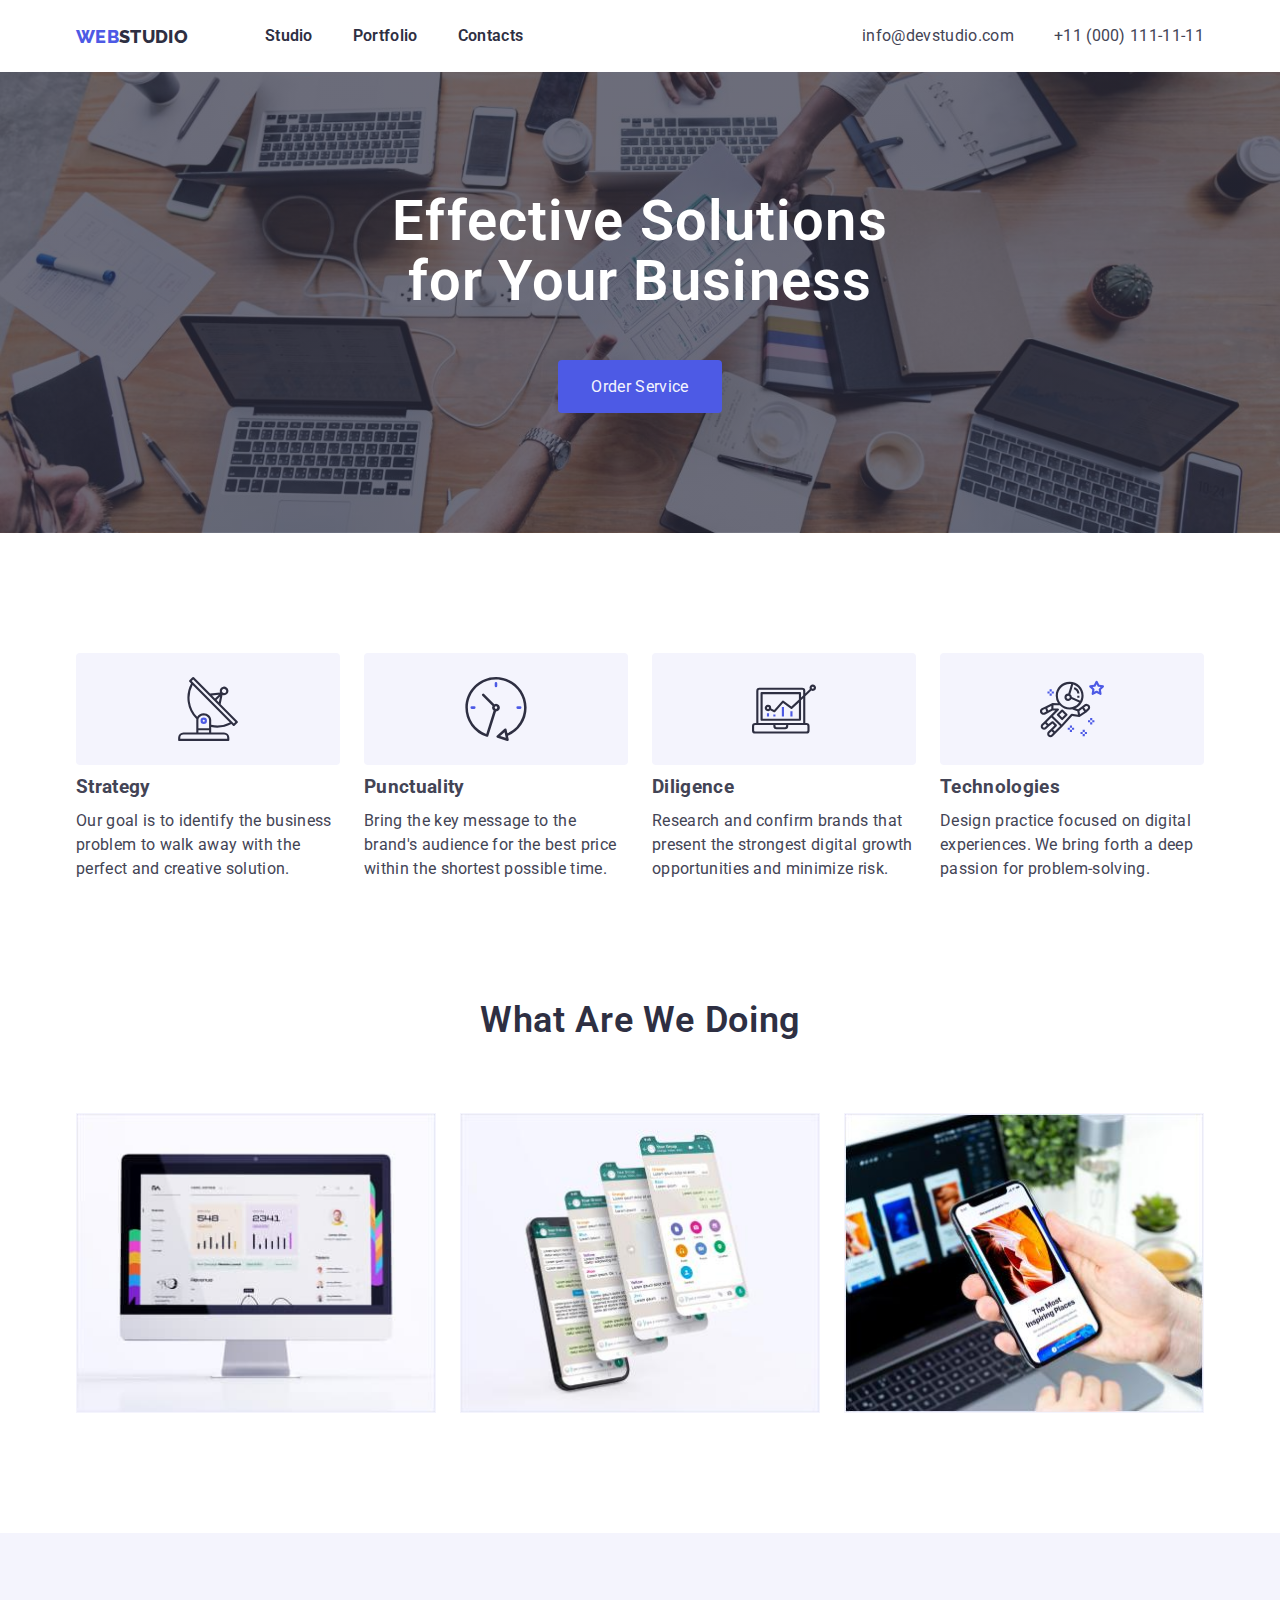
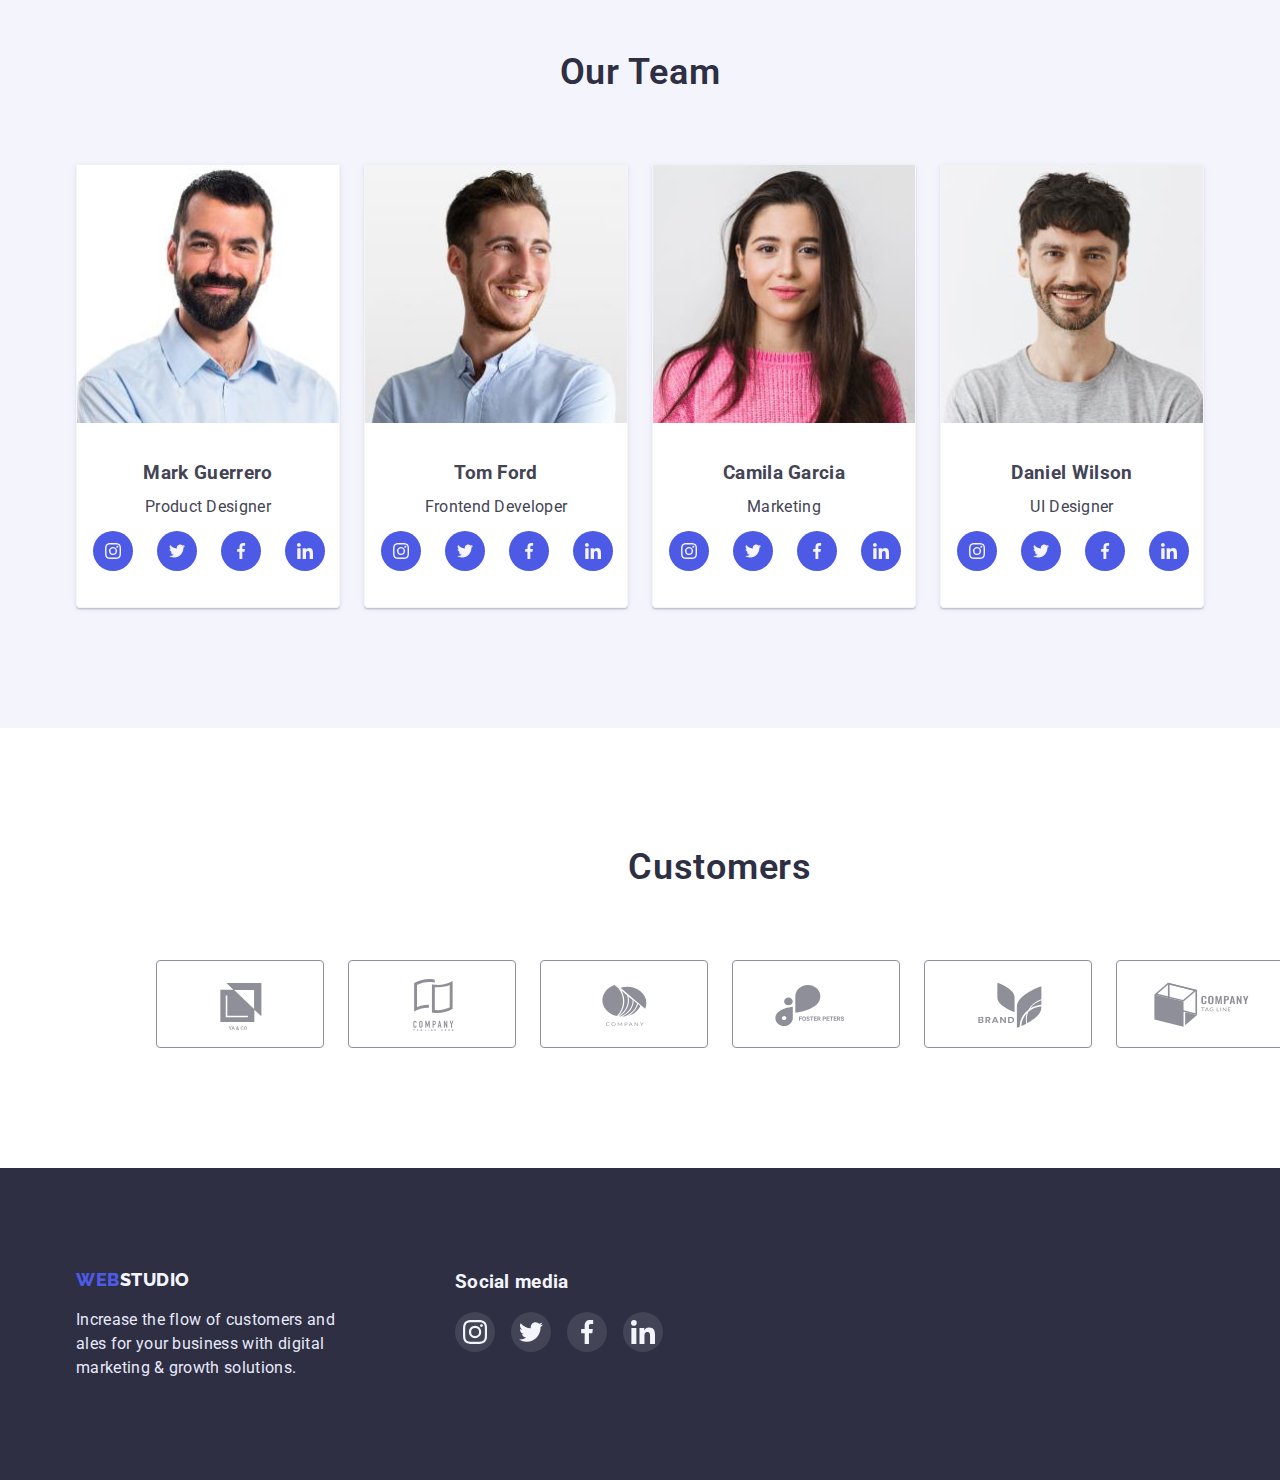
==== index.html @ b6b01c93 "goit-markup-hw-05" ====
<!DOCTYPE html>
<html lang="en">
<head>
    <meta charset="UTF-8">
    <meta http-equiv="X-UA-Compatible" content="IE=edge">
    <meta name="viewport" content="width=device-width, initial-scale=1.0">
    <title>WebStudio</title>
<link rel="preconnect" href="https://fonts.googleapis.com">
<link rel="preconnect" href="https://fonts.gstatic.com" crossorigin>

<link
    href="https://fonts.googleapis.com/css2?family=Montserrat:wght@400;700&family=Raleway:wght@800&family=Roboto:wght@300;400;700&display=swap"
    rel="stylesheet">
<link rel="stylesheet" href="https://cdnjs.cloudflare.com/ajax/libs/modern-normalize/1.0.0/modern-normalize.min.css" >
<link rel="stylesheet" href="./css/styles.css">
</head>
<body>
<header>
    <div class="container header-container">
        <nav class="logo-nav">
            <a class="logo" href="./index.html"><span class="logo-color">web</span>studio</a>
            <ul class="header-nav list">
                <li class="header-item"><a class="link menu-link" href="./index.html">Studio</a></li>
                <li class="header-item"><a class="link menu-link" href="./portfolio.html">Portfolio</a></li>
                <li class="header-item"><a class="link menu-link" href="#">Contacts</a></li>
            </ul>
        </nav>
        <ul class="contacts-iteam list">
            <li class="contacts-list">
                <a class="contacts-link menu-link" href="mailto:info@devstudio.com">info@devstudio.com</a>
            </li>
            <li class="contacts-list">
                <a class="contacts-link menu-link" href="tel:+110001111111">+11 (000) 111-11-11</a>
            </li>
        </ul>
    </div>
</header>
<main>
    
   <section class="hero">
        <div class="container">
            <h1 class="hero-name">Effective Solutions <br>for Your Business</h1>
            <button class="button-center" data-modal-open type="button">Order Service</button>
        </div>
    </section>
    <section class="section">
        <div class="container ">
           <h2 class="priorities center visually-hidden">Our priorities</h2>
                <ul class="list list-title ">
                    <li class="list-title-item">
                        <div class="container-rectangle">
<svg class="priorities-list-icon">
    <use href="./images/icons.svg#icon-antenna"></use>
</svg>
</div>
                        <h3 class="title">Strategy</h3>
                        <p>Our goal is to identify the business
                problem to walk away with the perfect and creative solution.</p>
                    </li>
                    <li class="list-title-item">
                    <div class="container-rectangle">
                            <svg class="priorities-list-icon">
                                <use href="./images/icons.svg#icon-clock"></use>
                            </svg>
                        </div>
                        <h3 class="title">Punctuality</h3>
                        <p>Bring the key message to the brand's audience for the best price within the shortest possible time.</p>
                    </li>
                    <li class="list-title-item">
                        <div class="container-rectangle">
                            <svg class="priorities-list-icon">
                                <use href="./images/icons.svg#icon-diagram"></use>
                            </svg>
                        </div>
                        <h3 class="title">Diligence</h3>
                        <p>Research and confirm brands that present the strongest digital growth opportunities and minimize risk.</p>
                    </li>
                    <li class="list-title-item">
                        <div class="container-rectangle">
                            <svg class="priorities-list-icon">
                                <use href="./images/icons.svg#icon-astronaut"></use>
                            </svg>
                        </div>
                        <h3 class="title">Technologies</h3>
                        <p>Design practice focused on digital experiences. We bring forth a deep passion for problem-solving.</p>
                    </li>
                </ul>
        </div>
    </section>
         <section class="options section">
            <div class="container">
                <h2 class="priorities center-section">What are we doing</h2>
                    <ul class="list list-options">
                        <li class="list-options-item">
                            <div class="container-options">
                                <img src="./images/img5.jpg" alt="comruter" width="360">
                            </div>
                        </li>
                        <li class="list-options-item">
                            <div class="container-options">
                                <img src="./images/img6.jpg" alt="screen phones" width="360">
                            </div>
                        </li>
                        <li class="list-options-item">
                            <div class="container-options">
                                <img src="./images/img7.jpg" alt="screen phones" width="360">
                            </div>
                        </li>
                        </ul>
            </div>
        </section>
        <section class="team section">
            <div class="container container-team">
                <h2 class="priorities center">Our Team</h2>
                    <ul class="item-team list">
                        <li class="team-list">
                            <img class="team-img" src="./images/img1.jpg" alt="Product Designer" width="264">
                            <div class="team-style">
                            <h3 class="team-name">Mark Guerrero</h3>
                            <p class="team-name-center">Product Designer</p>
                            <ul class="social-list list">
                                <li class="social-list-iteam">
                                    <a class="social-list-link" href="#">
                                    <svg class="social-list-icon">
                                    <use href="./images/icons.svg#icon-instagram_team">
                                    
                                    </use>
                                </svg>
                            </a>
                        </li>
                            <li class="social-list-iteam">
                                <a class="social-list-link" href="#">
                                    <svg class="social-list-icon">
                                        <use href="./images/icons.svg#icon-twitter_team"></use>
                                    </svg>
                                </a>
                            </li>
                                <li class="social-list-iteam">
                                    <a class="social-list-link" href="#">
                                        <svg class="social-list-icon">
                                            <use href="./images/icons.svg#icon-facebook_team">
                                
                                            </use>
                                        </svg>
                                    </a>
                                </li>
                                <li class="social-list-iteam">
                                    <a class="social-list-link" href="#">
                                        <svg class="social-list-icon">
                                            <use href="images/icons.svg#icon-linkedin_team">
                                
                                            </use>
                                        </svg>
                                    </a>
                                </li>
                            </ul>
                            </div>
                        </li>
                        <li class="team-list">
                            <img class="team-img" src="./images/img2.jpg" alt="Frontend Developer" width="264">
                            <div class="team-style">
                            <h3 class="team-name">Tom Ford</h3>
                            <p class="team-name-center">Frontend Developer</p>
                            <ul class="social-list list">
                                <li class="social-list-iteam">
                                    <a class="social-list-link" href="#">
                                        <svg class="social-list-icon">
                                        <use href="./images/icons.svg#icon-instagram_team">
                            
                                            </use>
                                        </svg>
                                    </a>
                                </li>
                                <li class="social-list-iteam">
                                    <a class="social-list-link" href="#">
                                        <svg class="social-list-icon">
                                            <use href="./images/icons.svg#icon-twitter_team"></use>
                                        </svg>
                                    </a>
                                </li>
                                <li class="social-list-iteam">
                                    <a class="social-list-link" href="#">
                                        <svg class="social-list-icon">
                                            <use href="./images/icons.svg#icon-facebook_team">
                            
                                            </use>
                                        </svg>
                                    </a>
                                </li>
                                <li class="social-list-iteam">
                                    <a class="social-list-link" href="#">
                                        <svg class="social-list-icon">
                                            <use href="images/icons.svg#icon-linkedin_team">
                            
                                            </use>
                                        </svg>
                                    </a>
                                </li>
                            </ul>
                        </div>
                        </li>
                        <li class="team-list">
                            <img class="team-img" src="./images/img3.jpg" alt="Marketing" width="264">
                            <div class="team-style">
                            <h3 class="team-name">Camila Garcia </h3>
                            <p class="team-name-center">Marketing</p>
                            <ul class="social-list list">
                                <li class="social-list-iteam">
                                    <a class="social-list-link" href="#">
                                        <svg class="social-list-icon">
                                        <use href="./images/icons.svg#icon-instagram_team">
                            
                                            </use>
                                        </svg>
                                    </a>
                                </li>
                                <li class="social-list-iteam">
                                    <a class="social-list-link" href="#">
                                        <svg class="social-list-icon">
                                            <use href="./images/icons.svg#icon-twitter_team"></use>
                                        </svg>
                                    </a>
                                </li>
                                <li class="social-list-iteam">
                                    <a class="social-list-link" href="#">
                                        <svg class="social-list-icon">
                                            <use href="./images/icons.svg#icon-facebook_team">
                            
                                            </use>
                                        </svg>
                                    </a>
                                </li>
                                <li class="social-list-iteam">
                                    <a class="social-list-link" href="#">
                                        <svg class="social-list-icon">
                                            <use href="images/icons.svg#icon-linkedin_team">
                            
                                            </use>
                                        </svg>
                                    </a>
                                </li>
                            </ul>
                            </div>
                        </li>
                        <li class="team-list">
                        <img class="team-img" src="./images/img4.jpg" alt="UI Designer" width="264">
                        <div class="team-style">
                        <h3 class="team-name">Daniel Wilson</h3>
                        <p class="team-name-center">UI Designer</p>
                        <ul class="social-list list">
                            <li class="social-list-iteam">
                                <a class="social-list-link" href="#">
                                    <svg class="social-list-icon">
                                <use href="./images/icons.svg#icon-instagram_team">
                        
                                        </use>
                                    </svg>
                                </a>
                            </li>
                            <li class="social-list-iteam">
                                <a class="social-list-link" href="#">
                                    <svg class="social-list-icon">
                                        <use href="./images/icons.svg#icon-twitter_team"></use>
                                    </svg>
                                </a>
                            </li>
                            <li class="social-list-iteam">
                                <a class="social-list-link" href="#">
                                    <svg class="social-list-icon">
                                        <use href="./images/icons.svg#icon-facebook_team">
                        
                                        </use>
                                    </svg>
                                </a>
                            </li>
                            <li class="social-list-iteam">
                                <a class="social-list-link" href="#">
                                    <svg class="social-list-icon">
                                        <use href="images/icons.svg#icon-linkedin_team">
                        
                                        </use>
                                    </svg>
                                </a>
                            </li>
                        </ul>
                        </div>
                        </li>
                    </ul> 
            </div>
        </section>
<section class="customers">
<div class="container">
<h2 class="priorities center">Customers</h2>
<ul class="list customers-list">
    <li class="customers-list-item">
      <a href="" class="customers-list-link">
            <svg class="customers-icon">
                <use class="icon-flex" href="./images/icons.svg#icon-logo_one"></use>
            </svg>
        </a>
  
    </li>
    <li class="customers-list-item">
    <a href="" class="customers-list-link">
                <svg class="customers-icon">
                <use href="./images/icons.svg#icon-logo_two"></use>
            </svg>
        </a>
    </li>

    <li class="customers-list-item">
    <a href="" class="customers-list-link">
                <svg class="customers-icon">
                <use href="./images/icons.svg#icon-logo_three"></use>
            </svg>
        </a>
    </li>
    <li class="customers-list-item">
    <a href="" class="customers-list-link">
            <svg class="customers-icon">
                <use href="./images/icons.svg#icon-logo_four"></use>
            </svg>
        </a>
    </li>
    <li class="customers-list-item">
        <a href="" class="customers-list-link">
            <svg class="customers-icon">
                <use href="./images/icons.svg#icon-logo_five"></use>
            </svg>
        </a>
    </li>
    <li class="customers-list-item">
    <a href="" class="customers-list-link">
            <svg class="customers-icon">
                <use href="./images/icons.svg#icon-logo_six"></use>
            </svg>
        </a>
    </li>
</ul>
</div>
</section>
    </main>
<footer class="footer">
    <div class="container-footer container">
    <div class="container-text">
        <a class="footer-link" href="./index.html"><span class="logo-color">web</span>studio</a>
        <p class="footer-text">Increase the flow of customers and<br>
            ales for your business with digital<br>
            marketing & growth solutions.
        </p>
    </div>
    <div class="social-container">
        <h3 class="name-social ">Social media</h3>
        <ul class="footer-icon-list list">
            <li class="footer-icon-item">
                <a class="footer-icon-link">
                <svg class="footer-icon">
                    <use href="./images/icons.svg#icon-instagram_footer"></use>
                </svg>
                </a>
            </li>
            <li class="footer-icon-item">
                <a class="footer-icon-link">
                <svg class="footer-icon">
                    <use href="./images/icons.svg#icon-twitter_footer"></use>
                </svg>
                </a>
            </li>
            <li class="footer-icon-item">
                <a class="footer-icon-link">
                <svg class="footer-icon">
                    <use href="./images/icons.svg#icon-facebook_footer"></use>
                </svg>
                </a>
            </li>
            <li class="footer-icon-item">
                <a class="footer-icon-link">
                <svg class="footer-icon">
                    <use href="./images/icons.svg#icon-linkedin_footer"></use>
                </svg>
                </a>
            </li>
        </ul>
    </div>
    </div>
</div>
</footer>
<div class="backdrop is-hidden" data-modal>
    <div class="modal">
        <button type="button" class="modal-close-btn" data-modal-close>
            <svg class="modal-close-btn-icon ">
                <use href="./images/icons.svg#icon-close-modal"></use>
            </svg>
        </button>
    </div>
</div>
<script src="./js/modal.js"></script>
</body>
</html>
---- css/styles.css ----
html {
    box-sizing: border-box;
}
*,
*::before,
*::after {
    box-sizing: border-box;
    margin: 0;
    padding: 0;
}
:root {
    --accent-color: #4D5AE5;
    --primary-whirte-color: #FFFFFF;
    --color-priority: #2E2F42;
    --color-text: #434455;
    --color-active: #404BBF;
    --color-bg-btn: #F4F4FD;
    --color-footer: #E7E9FC;
    --card-set-gap: 24px;
    --icon-color: #AFB1B8;
    --icon-footer: #31D0AA;
    --icon-customer-border:#8E8F99;
   
    --transition-duration-func: 250ms cubic-bezier(0.4, 0, 0.2, 1);
    /*--btn-shadow: 0px 3px 1px rgba(0, 0, 0, 0.1), 0px 2px 1px rgba(0, 0, 0, 0.08), 0px 2px 2px rgba(0, 0, 0, 0.12);
    --card-shadow: 0px 1px 6px rgba(46, 47, 66, 0.08);*/
}
body {
    font-family: 'Roboto', sans-serif;
    font-weight: 400;
    font-size: 16px;
    line-height: 1.5;
    color: var(--color-text);
    background-color: var(--primary-whirte-color);
    letter-spacing: 0.02em;    
}
.container {
    width: 1158px;
    padding-left: 15px;
    padding-right: 15px;
    margin: 0 auto;
 
}
.container-grid {
    margin-left: auto;
    margin-right: auto;
    padding-bottom: 120px;  
}
h1,
h2,
h3 {
    margin: 0;  
}
p,
ul {
    margin: 0;
}
.header-nav .header-item:active::after {
    content: '';
    display: block;
    width: 100%;
    height: 4px;
    background-color: var(--color-active);
    border-radius: 2px;
        
}
.logo {
    font-family: 'Raleway', sans-serif;
    text-transform: uppercase;
    font-weight: 800;
    font-size: 18px;
    text-transform: uppercase;
    text-decoration: none;
    color: var(--color-priority);
    transition: color var(--transition-duration-func);
}
.overlay {
    position: absolute;
    left: 0;
    top: 0;
    width: 100%;
    height:100%;
    overflow: auto;
    transform: translate(0, 100%);
    transition: transform 500ms linear;
    padding-top: 40px;
    padding-right: 32px;
    padding-bottom: 164px;
    padding-left: 32px;
    background-color: var(--accent-color);
    font-size: 400px;
    color: var(--color-bg-btn);
    font-size: 16px;
    line-height: 1.5;
    letter-spacing: 0.02em;

}
.list-item-img {
    position: relative;
    overflow: hidden;
}

.card-link:focus .overlay,
.card-link:hover .overlay
 {
    transform: translate(0, 0);
}
.section {
    padding-top: 120px;
    padding-bottom: 120px;
}

.logo-color {
    color: var(--accent-color);
}
.logo:hover,   
.logo:focus,
.logo:active {
    font-size: 18px;
    color: var(--accent-color);
}
.header-container {
    display: flex;
    align-items: center; 
}
.section-container {
    padding-top: 96px ;
   padding-bottom: 72px;
   text-align: center;
}
.logo-nav {
    display: flex;
    align-items: center;
}
.header-nav{
    display: flex;   
    color: var(--color-priority);
}
.header-nav .header-item{
    display: block;
    margin-right: 40px;  
        color: var(--color-priority);
transition: color var(--transition-duration-func);
}

.header-nav .header-item:last-child{
    margin-right: 0;
}
.header-nav .link {
    display: block;
    padding-top: 24px;
    padding-bottom: 24px;
    color: var(--color-priority);
    font-weight: 600;
    font-size: 16px;
    line-height: 1.5;
    list-style-type: none;
    text-decoration: none;
}
.menu-link {

    transition: color var(--transition-duration-func), background-color var(--transition-duration-func);
}
 .menu-link:hover,
 .menu-link:focus
 {
    color: var(--accent-color);
}
.menu-link:active
 {
    background-color: var(--primary-whirte-color);
}

.list {
    list-style-type: none;
    padding: 0;
    margin: 0;
}
.visually-hidden {
   position: absolute;
   white-space: nowrap;
   width: 1px;
   height: 1px;
   overflow: hidden;
   border: 0;
   padding: 0;
   clip: rect(0 0 0 0);
   clip-path: inset(50%);
   margin: -1px;
   
}
.contacts-iteam {
    display: flex;
    align-items: center;
    margin-left: auto;
}
.contacts-iteam  .contacts-link {
    display: block;
    padding-top: 24px;
    padding-bottom: 24px;
    font-size: 16px;
    line-height: 1.5;
    color: var(--color-text) ;
    text-decoration: none;
    letter-spacing: 0.02em;
    transition: color var(--transition-duration-func);
}
.contacts-iteam .contacts-list + .contacts-list {
    margin-left: 40px;
}

.contacts-link:hover,
.contacts-link:focus {
    color: var(--accent-color);
}
.contacts-link:active {
    color: var(--color-active);
}
.customers{
    min-width: 1440px;
    margin: 0 auto;
    padding-top: 120px;
    padding-bottom: 120px;
}
.logo {
    margin-right: 77px;
}
.button {
    border-radius: 4px;
    text-align: center;
    box-sizing: border-box;
    align-items: center;
    padding: 12px 24px;
    border: 1px solid var(--color-footer);
    border-radius: 4px;
    list-style: none;
}
.button-list {
    margin-right: 24px;
}
.button-iteam {
    display: flex;
    justify-content: center;
    margin-bottom: 72px;
}
.button-iteam .button-last:last-child {
    margin-right: 0;
}
.button-iteam .button-list:last-child {
    margin-right: 0;
}
.center {
    text-align: center;  
    /*padding-top: 120px; */
}
.center-section {
    text-align: center;
    margin-bottom: 72px;
}
.button-iteam .button {
    font-family: inherit;
    font-weight: 600;
    font-size: 16px;
    line-height: 1.5;
    background-color: var(--color-bg-btn);
    color: var(--accent-color);
    cursor: pointer;
    text-align: center;
    letter-spacing: 0.04em;  
    transition: color var(--transition-duration-func), background-color var(--transition-duration-func), box-shadow var(--transition-duration-func);
}

.button-iteam .button:hover,
.button-iteam .button:focus {
    color: var(--primary-whirte-color);
    background-color: var(--accent-color);
    box-shadow: 0px 3px 1px rgba(0, 0, 0, 0.1), 0px 2px 1px rgba(0, 0, 0, 0.08), 0px 2px 2px rgba(0, 0, 0, 0.12);
}
.button-iteam .button:active {
    color: var(--primary-whirte-color);
    background-color: var(--color-active);
 }
.button.btn-all {
    border-radius: 4px;
    padding: 12px 24px;
    border: 1px solid transparent;
    color: var(--primary-whirte-color) ;
    background-color: var(--accent-color);
    border: 0.5px solid var(--color-bg-btn);
 }
.list-item {
    margin-top: 0;
    background-color: var(--primary-whirte-color);
  
}
.hero {
    background-image: linear-gradient(rgba(46,47,66, 0.7), rgba(46,47,66, 0.7)),
 url("../images/img19.jpg");
    background-position: center;
    background-size: cover;
    background-repeat: no-repeat;
    text-align: center;
    padding-top: 120px;
    padding-bottom: 120px;
    max-width: 1440px;
    margin: 0 auto;
    background-color: var(--color-priority);
}
.button-center {
    display: block;
    padding: 16px 32px;
    margin: 0 auto;
    border-radius: 4px;
    border: 1px solid transparent;
    text-decoration: none;
    transition: color var(--transition-duration-func),cursor var(--transition-duration-func), background-color var(--transition-duration-func), box-shadow var(--transition-duration-func) ;
    color: var(--color-bg-btn);
    background-color: var(--accent-color);
   /* box-shadow: 0px 4px 4px rgba(0, 0, 0, 0.15);*/
    font-family: inherit;
    font-size: 16px;
    line-height: 1.19;
    letter-spacing: 0.02em;  
}
.button-center:hover,
.button-center:focus,
.button-center:active {
    color: var(--primary-whirte-color);
    background-color: var(--color-active);
    cursor: pointer;
    box-shadow: 0px 1px 6px rgba(46, 47, 66, 0.08), 0px 1px 1px rgba(46, 47, 66, 0.16), 0px 2px 1px rgba(46, 47, 66, 0.08);
}
.hero-name {
    margin-bottom: 48px;
    font-family: inherit;
    font-weight: 600;
    font-size: 56px;
    line-height: 1.07;
    letter-spacing: 0.02em;
    color: var(--primary-whirte-color);    
   
}
.team {
    background: var(--color-bg-btn);
}
.item-team {
    display: flex;
    justify-content: center;
    padding: 0;
    gap: 24px;
    background-color: var(--color-bg-btn);;
}
.item-team .team-list {
    box-shadow: 0px 1px 6px rgba(46, 47, 66, 0.08), 0px 1px 1px rgba(46, 47, 66, 0.16), 0px 2px 1px rgba(46, 47, 66, 0.08);
    border: 0.5px solid var(--color-bg-btn);
    border-radius: 0px 0px 4px 4px;
    border-top: none;
    background-color: var(--primary-whirte-color);
    width: calc((100% - (3*24px)) / 4);
}
.item-team .team-name {
    margin-bottom: 8px;
    text-align: center;
}

.team-name-center {
  
    text-align: center;
    margin-bottom: 12px;
}
.team-style {
    padding: 36px 16px ;

}
.social-list{
    display: flex;
    padding: 0;
    justify-content: space-between;
    margin: 0 auto;
        
}
.social-list-link{
    border-radius: 50%;
    width: 40px;
    height: 40px;
    align-items: center;
    justify-content: center;
    display: flex;
    background-repeat: no-repeat;
    background-position: center;
    background-color: var(--accent-color);
}
.social-list-icon {
    fill: var(--color-bg-btn);
    height: 16px;
    width: 16px;
    
}

.social-list-iteam {
    margin-right: 24px;
}
.social-list-iteam:last-child {
    margin-right: 0;
}

.main-section {
    padding-top: 96px ;
    padding-bottom: 120px;

}
.card-set {
    flex-wrap: wrap;
    padding: 0;
    list-style: none;
}
.card {
    max-width: 360px;
    padding: 0;
    border-top: none;
    
}
.card-set {
    display: flex;
    padding: 0;
    margin-right: -24px;
    margin-bottom: -48px;
 
}
.card-set .list-item {
    padding: 0;
    border: 0.5px solid var(--color-bg-btn);
    border-top: none;
    margin-right: 24px;
    margin-bottom: 48px;
    border: 0.5px solid var(--color-bg-btn);
    transition: box-shadow var(--transition-duration-func);
}
.card-set .list-item:hover {

    box-shadow: 0px 1px 6px rgba(46, 47, 66, 0.08), 0px 1px 1px rgba(46, 47, 66, 0.16), 0px 2px 1px rgba(46, 47, 66, 0.08);
}
.card-set .card-heading {
   
    margin-bottom: 8px;
    font-family: 'Roboto', sans-serif;
    font-weight: 600;
    font-size: 20px;
    line-height: 1.2;
    letter-spacing: 0.02em;
}
.card-link {
    display: block;
    background-image: linear-gradient(0deg, rgba(77, 90, 229, 0.1), rgba(77, 90, 229, 0.1));
}
.card-image {
    display: block;
    max-width: 100%;
    height: auto;
}
.card-content {
    border-top: 0;
    padding-top: 32px;
    padding-left: 16px;
    padding-right: 53px;
    padding-bottom: 32px;
}
.card-thumb {
 
    background-blend-mode: soft-light, normal;
}
.card-heading {
    margin-top: 0;  
}
.flex-container {
    display: flex;
    flex-wrap: wrap;
    padding-bottom: 120px;
}
.card-set .list-item {
    flex-basis: calc((100% - 72px) / 3);
}
.card-set > .list-item:nth-child(3n) {
    margin-right: 0;
}
img {
    display: block;
    max-width: 100%; 
}

.customers-list {
    display: flex;
    justify-content: center;
    align-items: center;
    padding: 0;
    fill: var(--icon-customer-border);
       
}
.customers-list .customers-list-item {

    margin-right: 24px;
    width: calc((100% - 120px) / 6);

}
.customers-list-link {
    display: flex;
    justify-content: center;
    align-items: center;
    height: 88px;
    border: 1px solid var(--icon-customer-border);
    border-radius: 4px;
    background-repeat: no-repeat;
    background-position: center;
    color: var(--icon-customer-border);
    transition: color var(--transition-duration-func), border-color var(--transition-duration-func);

}
.customers-list .customers-list-item:last-child{
    margin-right: 0;
}
.customers-list-link:hover,
.customers-list-link:active {
 
    border-color: var(--accent-color);
    color: var(--accent-color);



}
.customers-icon {
    fill: currentColor;
    width: 104px;
    height: 56px;
}

.options {
    padding-top: 0;
}
.container-options {
    border: 1px solid var(--color-bg-btn);
    background-image: linear-gradient(0deg, rgba(77, 90, 229, 0.1), rgba(77, 90, 229, 0.1));
}
.list-options > .list-options-item {
    margin-right: 24px;
}
.list-options .list-options-item:last-child {
    margin-right: 0;
}
.list-options {
    display: flex;
      
}
.priorities {
    margin-bottom: 72px;
   /* padding-top: 120px;*/
    font-weight: 600;
    font-size: 36px;
    line-height: 1.11;
    letter-spacing: 0.02em;
    text-transform: capitalize;
    color: var(--color-priority); 
}
.priorities-list {
    display: flex;
    justify-content: center;
    align-items: center;
    padding: 0;
   
       
       
}

.priorities-list-icon{
    fill: currentColor;
    width: 64px;
    height: 64px;
}
.container-rectangle {
    display: flex;
    justify-content: center;
    align-items: center;
    background-color: var(--color-bg-btn);
    height: 112px;
    margin-bottom: 8px;
    border-radius: 4px;
}
 .title {
    margin-bottom: 8px;   
}
 .list-title {
    display: flex;
    padding: 0px;
    gap: 24px; 
}
.list-title-item {
    flex-basis: calc((100% - (3 * 24px)) / 4);
  
    background-color: var(--primary-whirte-color);    
}
 .list-title > .list-title-item:last-child {
    margin-right: 0;  
}
.footer {
    background: var(--color-priority);
    color: var(--color-bg-btn);
    padding-top: 100px;
    padding-bottom: 100px;
}
.footer-text{
    margin-top: 16px;
    font-size: 16px;
    line-height: 1.5;
    letter-spacing: 0.02em;
    color: var(--color-footer);
     
}
.footer-link {
    display: block;
    justify-content: center;
    font-family: 'Raleway', sans-serif;
    text-transform: uppercase;
    font-weight: 800;
    font-size: 18px;
    line-height: 1.33;
    letter-spacing: 0.03em;
    text-decoration: none;
    color: var(--color-bg-btn);
    transition: color var(--transition-duration-func);
}
.footer-link:hover {
    color: var(--accent-color);
}
.footer-icon-list {
    display: flex;
    justify-content: start;
    align-items: center;
    padding: 0;
    margin-top: 16px;
}
.footer-icon-list .footer-icon-item {
    margin-right: 16px;
   /* justify-content: center;
    align-items: center;*/
}
.footer-icon-link {
    border-radius: 50%;
    width: 40px;
    height: 40px;
    align-items: center;
    justify-content: center;
    display: flex;
    background-repeat: no-repeat;
    background-position: center;
    background-color: rgba(255, 255, 255, 0.1);
    cursor: pointer;
    transition: background-color var(--transition-duration-func);
}
.footer-icon {
    fill: var(--color-bg-btn);
    height: 24px;
    width: 24px;
}
.footer-icon-list .footer-icon-item:last-child {
    margin-right: 0;
}
.footer-icon-link:hover,
.footer-icon-link:active {
    background-color: var(--icon-footer);
    
}
.container-footer{
    display: flex;
    justify-content: flex-start;
    align-items: flex-start;
}

.social-container {
    display: block;
    align-items: center;
    margin-left: 120px;
   
}
.name-social {
    margin: 0 auto;
}
.container-text {

    align-items: flex-start;
    justify-content: flex-start;
}
.backdrop {
    position: fixed;
    z-index: 100;
    top: 0;
    left: 0;
    transition: opacity var(--transition-duration-func), visibility var(--transition-duration-func);
    width: 100%;
    height: 100%;
    background-color: rgba(46, 47, 66, 0.4);
}
.modal {
    position: absolute;
    top: 50%;
    left: 50%;
    transform: translate(-50%, -50%);
    width: 408px;
    height: 576px;
    background-color: #FCFCFC;
    box-shadow: 0px 1px 1px rgba(0, 0, 0, 0.14), 0px 1px 3px rgba(0, 0, 0, 0.12), 0px 2px 1px rgba(0, 0, 0, 0.2);
    border-radius: 4px;
    transition: opacity var(--transition-duration-func) 200ms, transform var(--transition-duration-func) 200ms;
   
}
.modal-close-btn-icon {
    width: 8px;
    height: 8px;
    fill: currentColor;
    transition: color var(--transition-duration-func);
   
   
}
.modal-close-btn {
    position: absolute;
    top: 24px;
    right: 24px;
    display: flex;
    justify-content: center;
    align-items: center;
    width: 24px;
    height: 24px;
    background-color: var(--color-footer);
    border-radius: 50%;
    border: 1px solid rgba(0, 0, 0, 0.1);
    padding: 0;
    cursor: pointer;
    transition: background-color var(--transition-duration-func), color var(--transition-duration-func);

}
.modal-close-btn:active {
    color: var(--primary-whirte-color);
    background-color: var(--color-active);
}
.backdrop.is-hidden {
    opacity: 0;
    visibility: hidden;
    pointer-events: none;
}
.backdrop.is-hidden .modal {
    transform: translate(-50%, -70%);
    opacity: 0;
 
}
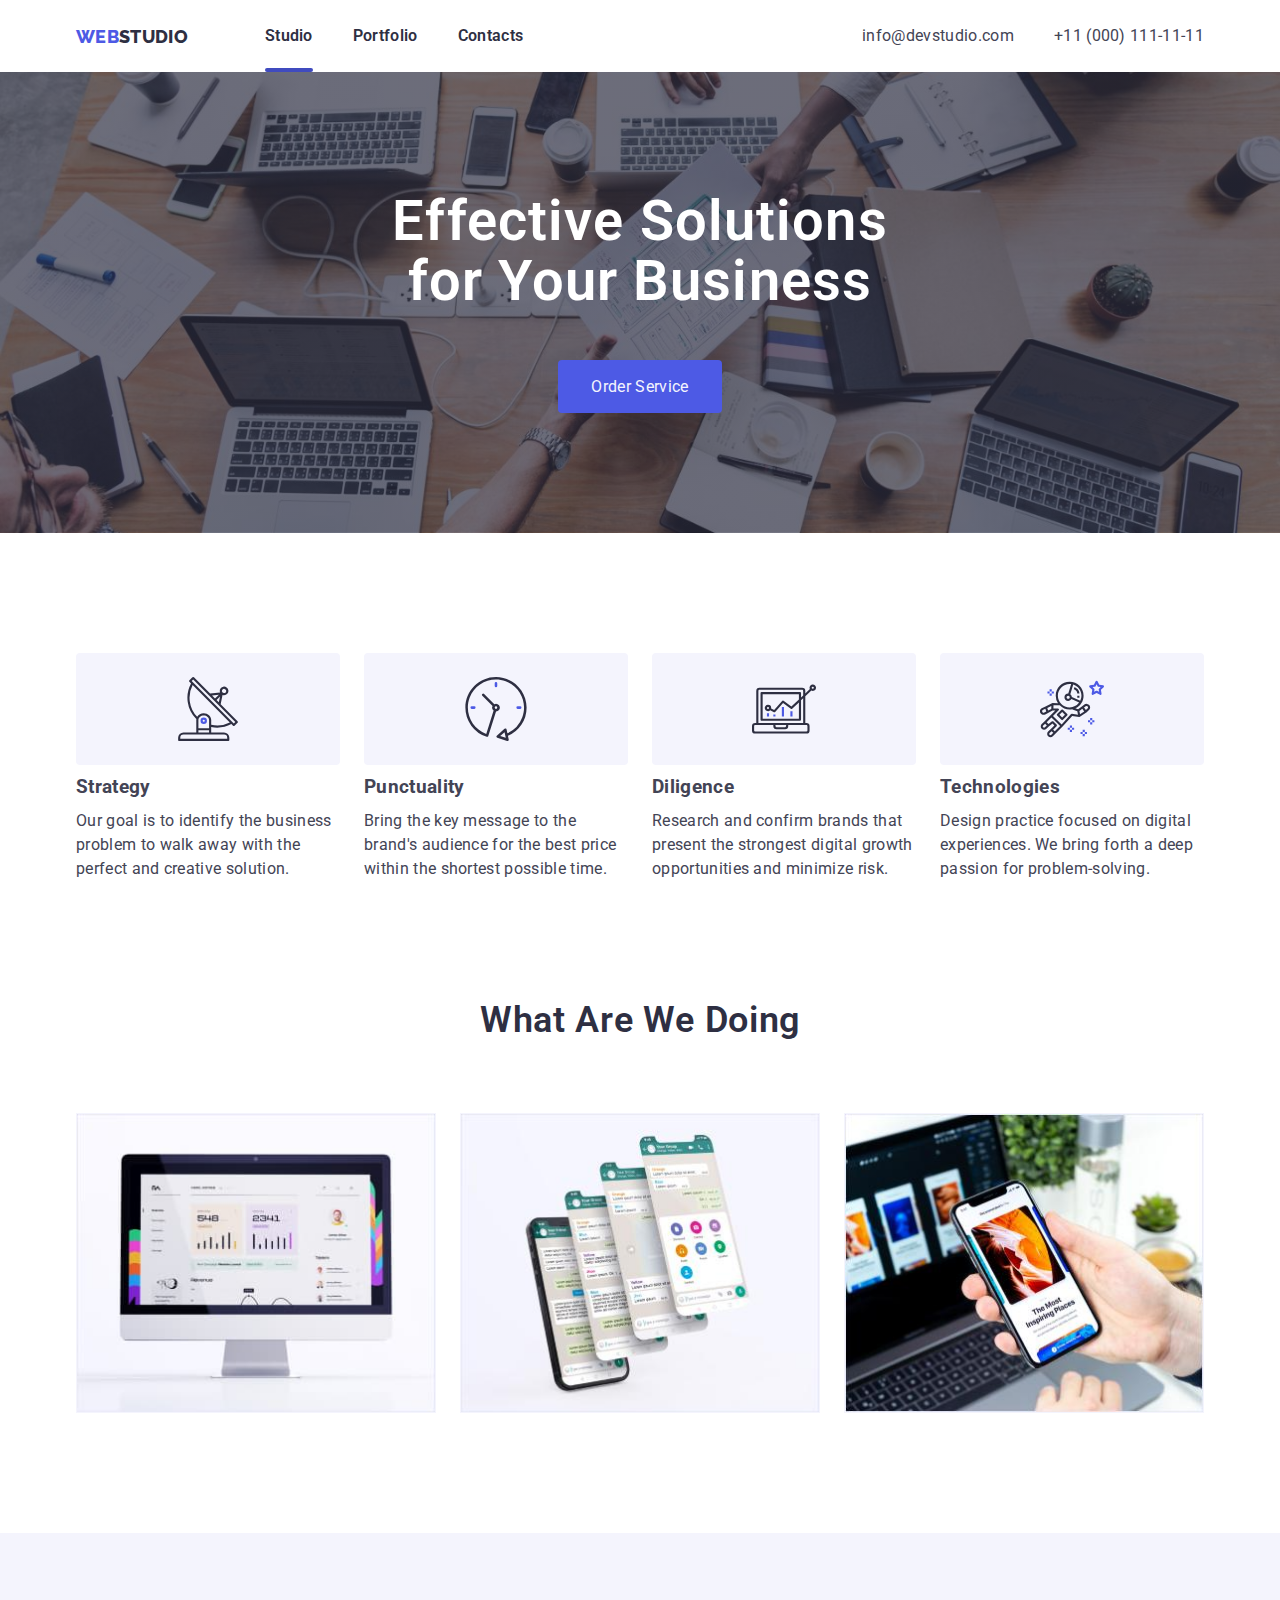
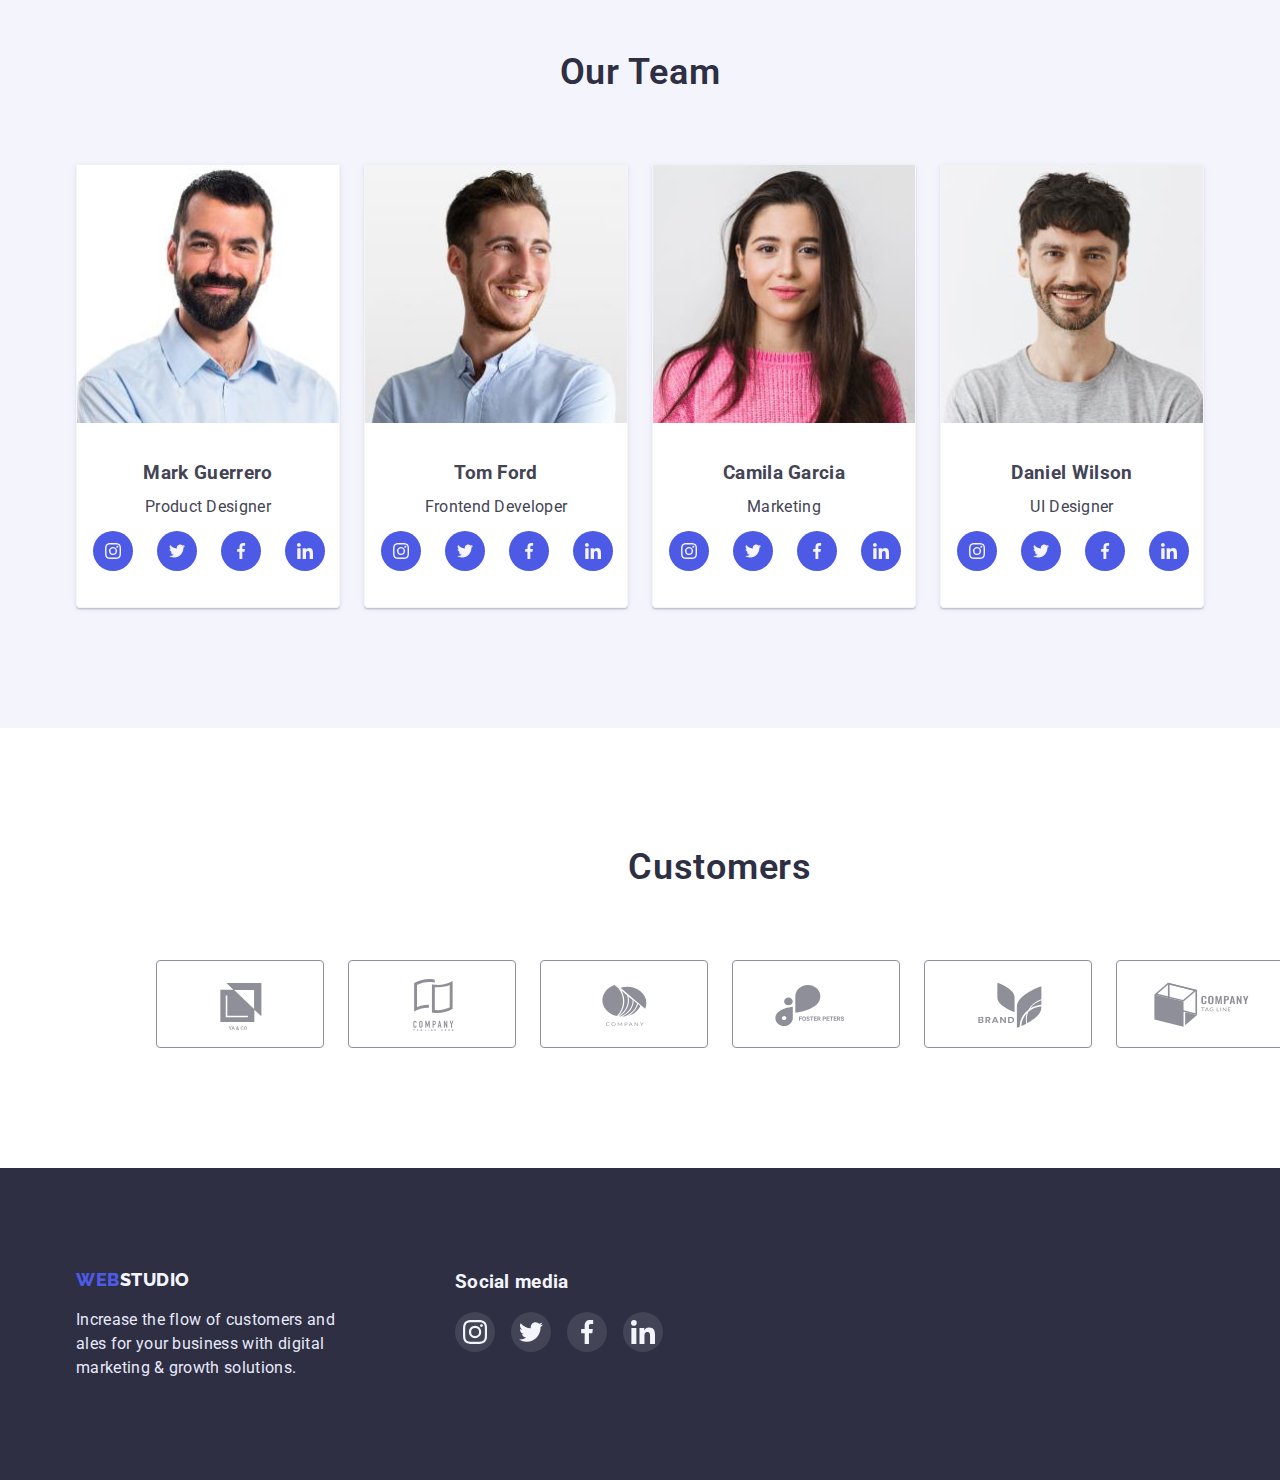
==== commit 8129f838: "update" ====
--- a/index.html
+++ b/index.html
@@ -20,7 +20,7 @@
         <nav class="logo-nav">
             <a class="logo" href="./index.html"><span class="logo-color">web</span>studio</a>
             <ul class="header-nav list">
-                <li class="header-item"><a class="link menu-link" href="./index.html">Studio</a></li>
+                <li class="header-item"><a class="link menu-link current" href="./index.html">Studio</a></li>
                 <li class="header-item"><a class="link menu-link" href="./portfolio.html">Portfolio</a></li>
                 <li class="header-item"><a class="link menu-link" href="#">Contacts</a></li>
             </ul>
--- a/css/styles.css
+++ b/css/styles.css
@@ -55,14 +55,26 @@
 ul {
     margin: 0;
 }
-.header-nav .header-item:active::after {
+.header-nav .menu-link {
+    display: block;
+    padding-top: 24px;
+    padding-bottom: 24px;
+}
+.current::after
+
+ {
+   position: absolute;
     content: '';
-    display: block;
     width: 100%;
     height: 4px;
+    left: 0;
+    bottom: 0;
     background-color: var(--color-active);
     border-radius: 2px;
         
+}
+.current {
+
 }
 .logo {
     font-family: 'Raleway', sans-serif;
@@ -79,9 +91,9 @@
     left: 0;
     top: 0;
     width: 100%;
-    height:100%;
-    overflow: auto;
-    transform: translate(0, 100%);
+    height:300px;
+
+  transform: translate(0, 100%);
     transition: transform 500ms linear;
     padding-top: 40px;
     padding-right: 32px;
@@ -96,11 +108,11 @@
 
 }
 .list-item-img {
-    position: relative;
-    overflow: hidden;
-}
-
-.card-link:focus .overlay,
+    
+    display: block;
+
+}
+
 .card-link:hover .overlay
  {
     transform: translate(0, 0);
@@ -125,8 +137,8 @@
 }
 .section-container {
     padding-top: 96px ;
-   padding-bottom: 72px;
-   text-align: center;
+    padding-bottom: 72px;
+    text-align: center;
 }
 .logo-nav {
     display: flex;
@@ -137,12 +149,17 @@
     color: var(--color-priority);
 }
 .header-nav .header-item{
+    position: relative;
     display: block;
     margin-right: 40px;  
-        color: var(--color-priority);
-transition: color var(--transition-duration-func);
-}
-
+    padding: 0;
+    color: var(--color-priority);
+    transition: color var(--transition-duration-func);
+}
+.link {
+    padding: 0;
+    margin: 0;
+}
 .header-nav .header-item:last-child{
     margin-right: 0;
 }
@@ -162,13 +179,14 @@
     transition: color var(--transition-duration-func), background-color var(--transition-duration-func);
 }
  .menu-link:hover,
- .menu-link:focus
+ .menu-link:focus,
+.menu-link:active
  {
     color: var(--accent-color);
 }
 .menu-link:active
  {
-    background-color: var(--primary-whirte-color);
+    background-color: var(--color-active);
 }
 
 .list {
@@ -272,6 +290,7 @@
 
 .button-iteam .button:hover,
 .button-iteam .button:focus {
+    border: 1px solid var(--accent-color);
     color: var(--primary-whirte-color);
     background-color: var(--accent-color);
     box-shadow: 0px 3px 1px rgba(0, 0, 0, 0.1), 0px 2px 1px rgba(0, 0, 0, 0.08), 0px 2px 2px rgba(0, 0, 0, 0.12);
@@ -448,10 +467,13 @@
     font-size: 20px;
     line-height: 1.2;
     letter-spacing: 0.02em;
+    color: var(--color-priority);
 }
 .card-link {
-    display: block;
-    background-image: linear-gradient(0deg, rgba(77, 90, 229, 0.1), rgba(77, 90, 229, 0.1));
+list-style-type: none;
+    text-decoration: none;
+    display: block;
+  background-image: linear-gradient(0deg, rgba(77, 90, 229, 0.1), rgba(77, 90, 229, 0.1));
 }
 .card-image {
     display: block;
@@ -462,12 +484,14 @@
     border-top: 0;
     padding-top: 32px;
     padding-left: 16px;
-    padding-right: 53px;
+    padding-right: 16px;
     padding-bottom: 32px;
-}
-.card-thumb {
- 
-    background-blend-mode: soft-light, normal;
+    color: var(--color-priority);
+    background-color: var(--primary-whirte-color);
+}
+.card-list-img-wrapper {
+    position: relative;
+    overflow: hidden;
 }
 .card-heading {
     margin-top: 0;  
@@ -480,9 +504,9 @@
 .card-set .list-item {
     flex-basis: calc((100% - 72px) / 3);
 }
-.card-set > .list-item:nth-child(3n) {
+/*.card-set > .list-item:nth-child(3n) {
     margin-right: 0;
-}
+}*/
 img {
     display: block;
     max-width: 100%; 
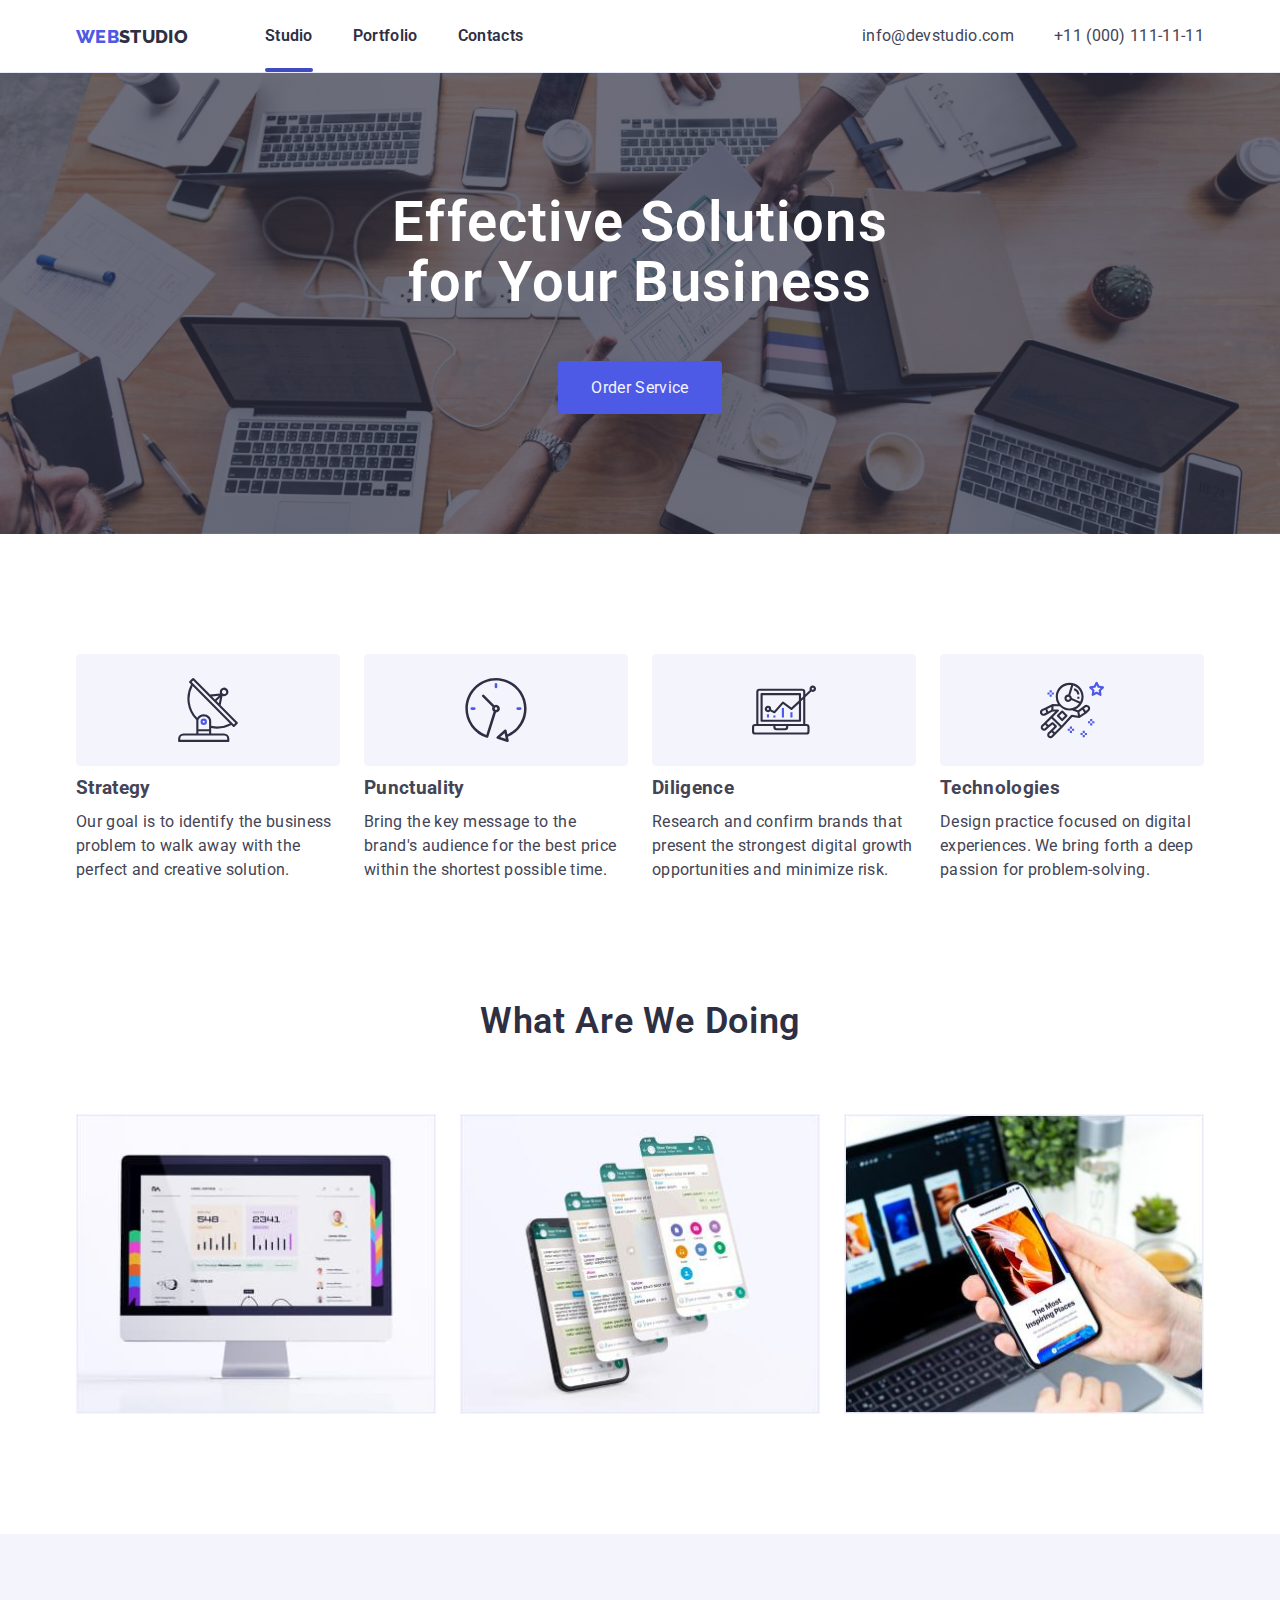
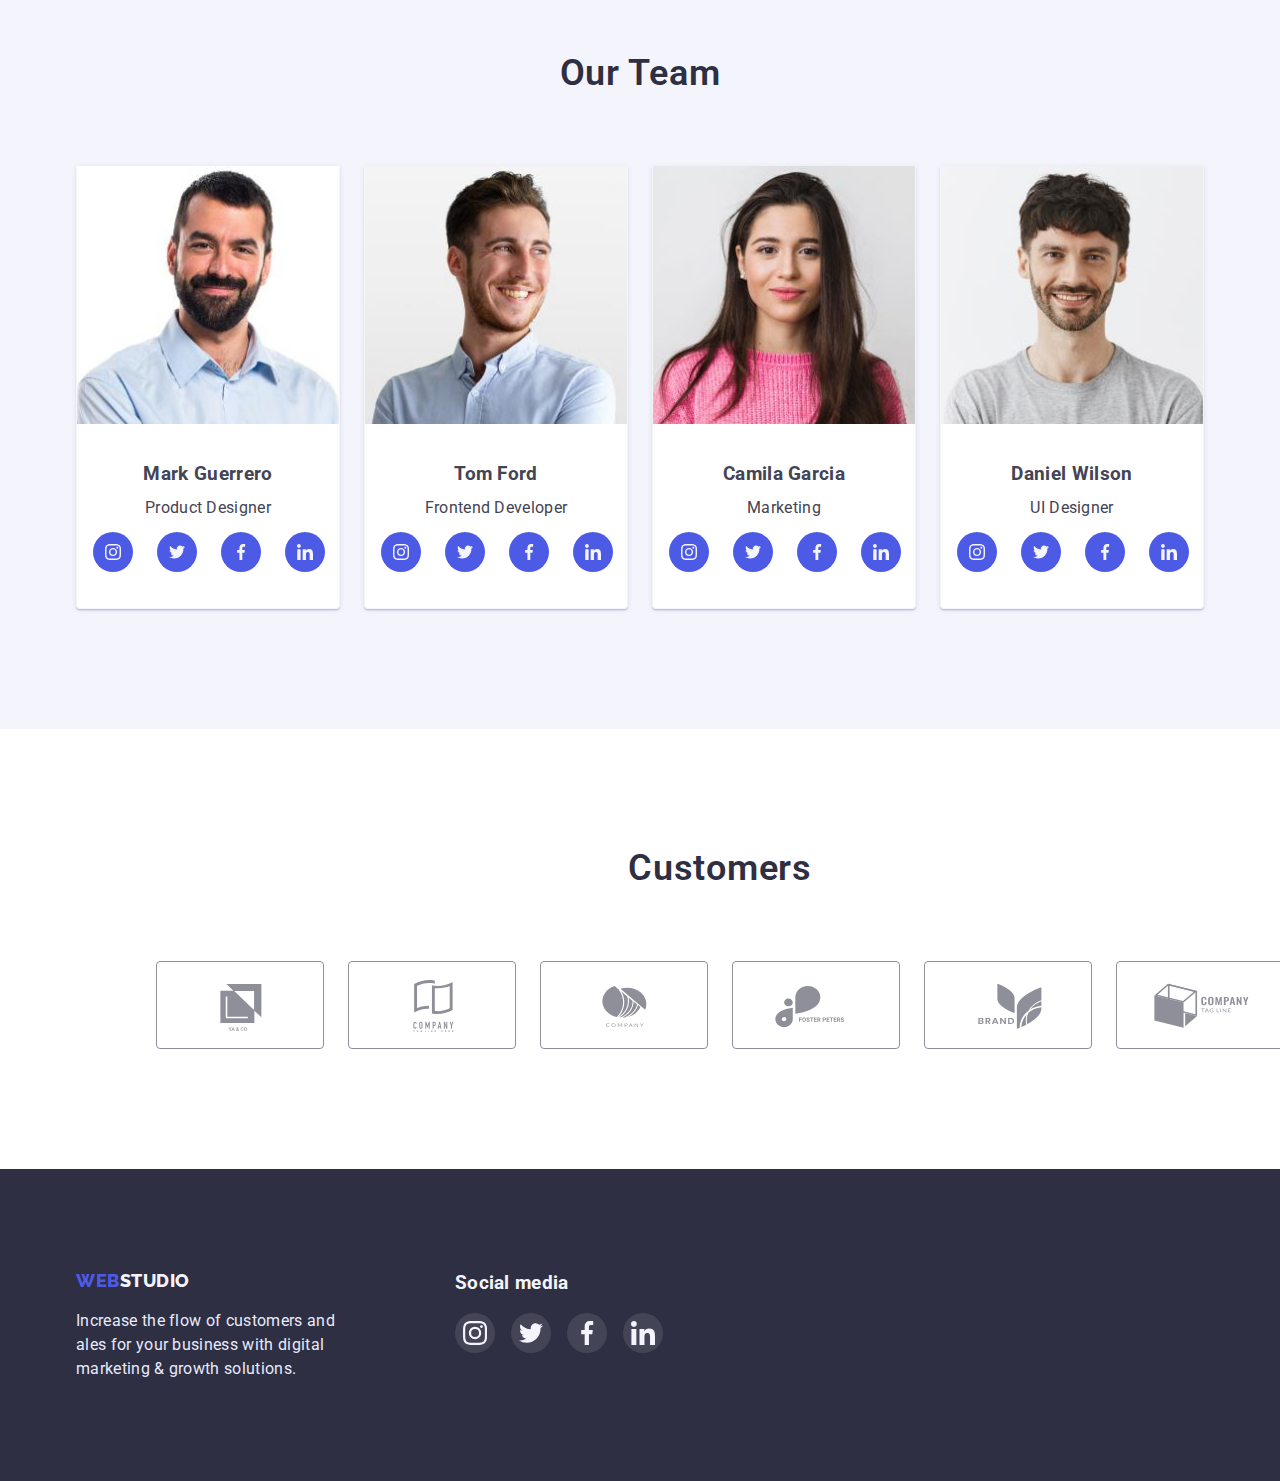
==== commit 6671981f: "update" ====
--- a/index.html
+++ b/index.html
@@ -15,7 +15,7 @@
 <link rel="stylesheet" href="./css/styles.css">
 </head>
 <body>
-<header>
+<header class="header-border">
     <div class="container header-container">
         <nav class="logo-nav">
             <a class="logo" href="./index.html"><span class="logo-color">web</span>studio</a>
--- a/css/styles.css
+++ b/css/styles.css
@@ -131,9 +131,13 @@
     font-size: 18px;
     color: var(--accent-color);
 }
+.header-border {
+border-bottom: 1px solid #E7E9FC;
+}
 .header-container {
     display: flex;
     align-items: center; 
+   
 }
 .section-container {
     padding-top: 96px ;
